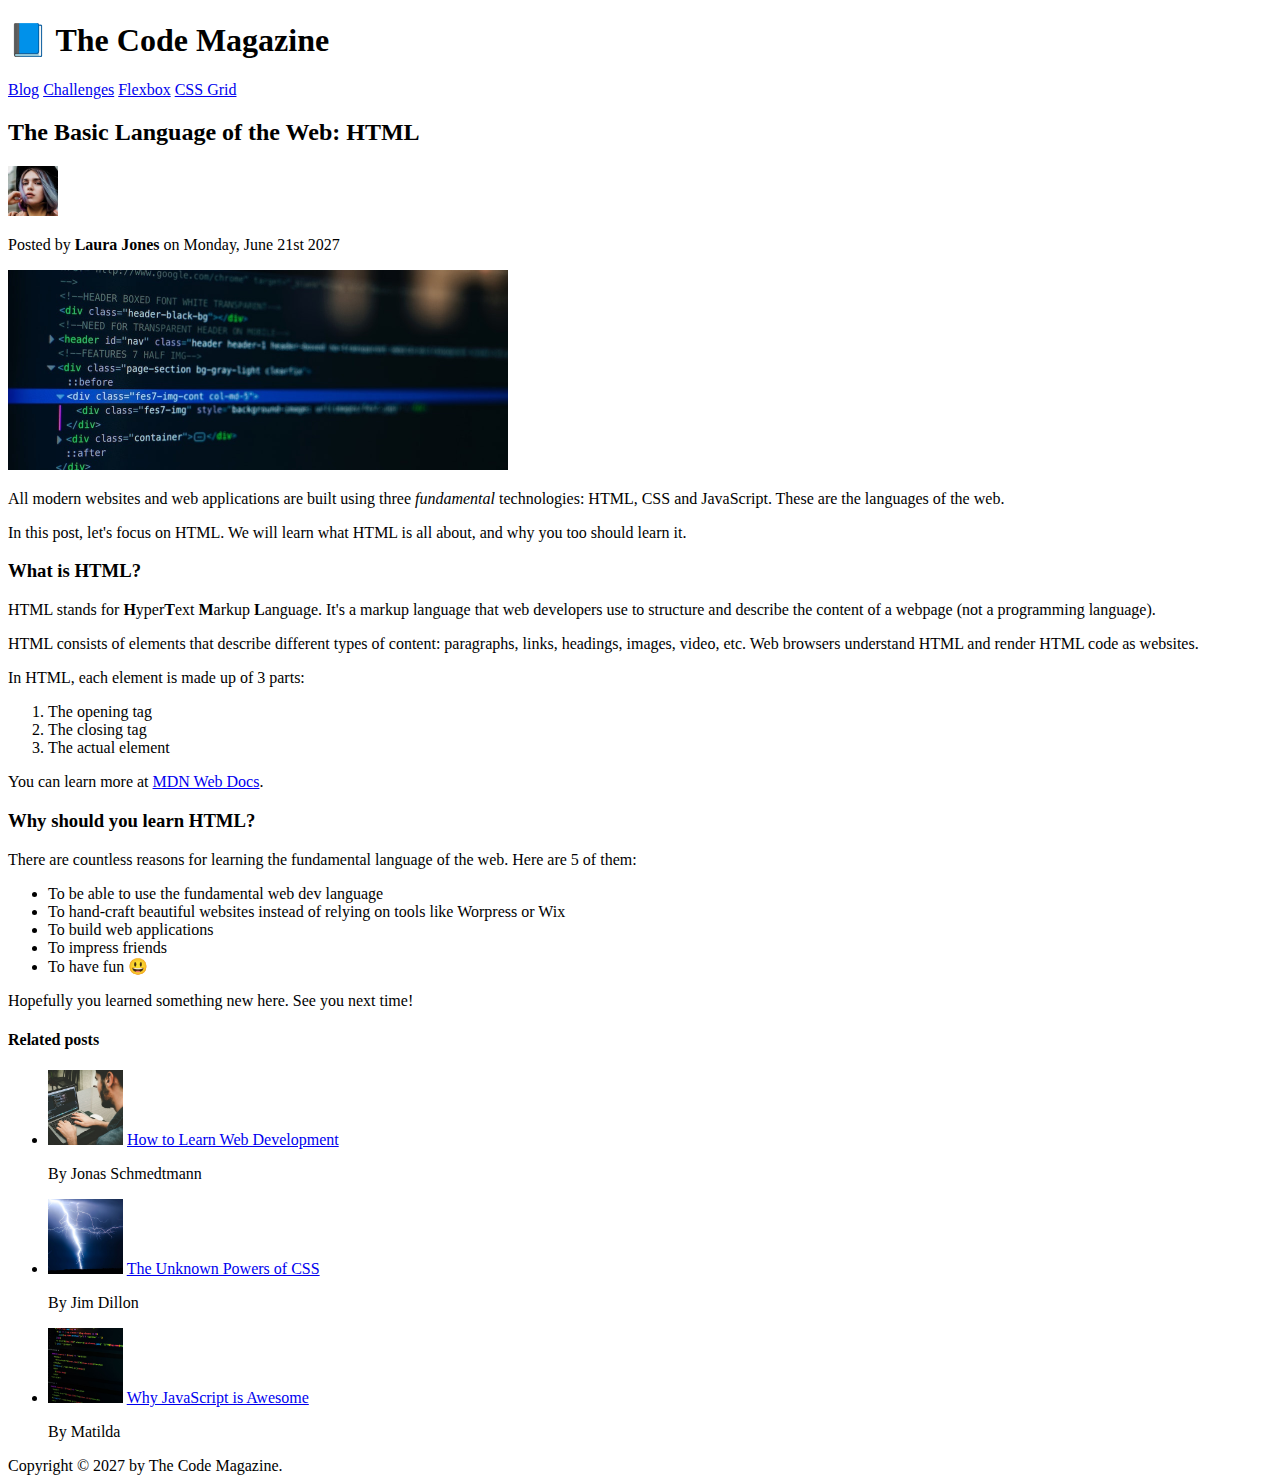
==== starter/03-CSS-Fundamentals/index.html @ c2d573e6 "Starter" ====
<!DOCTYPE html>
<html lang="en">
  <head>
    <meta charset="UTF-8" />
    <title>The Basic Language of the Web: HTML</title>
  </head>

  <body>
    <!--
    <h1>The Basic Language of the Web: HTML</h1>
    <h2>The Basic Language of the Web: HTML</h2>
    <h3>The Basic Language of the Web: HTML</h3>
    <h4>The Basic Language of the Web: HTML</h4>
    <h5>The Basic Language of the Web: HTML</h5>
    <h6>The Basic Language of the Web: HTML</h6>
    -->

    <header>
      <h1>📘 The Code Magazine</h1>

      <nav>
        <a href="blog.html">Blog</a>
        <a href="#">Challenges</a>
        <a href="#">Flexbox</a>
        <a href="#">CSS Grid</a>
      </nav>
    </header>

    <article>
      <header>
        <h2>The Basic Language of the Web: HTML</h2>

        <img
          src="img/laura-jones.jpg"
          alt="Headshot of Laura Jones"
          height="50"
          width="50"
        />

        <p>Posted by <strong>Laura Jones</strong> on Monday, June 21st 2027</p>

        <img
          src="img/post-img.jpg"
          alt="HTML code on a screen"
          width="500"
          height="200"
        />
      </header>

      <p>
        All modern websites and web applications are built using three
        <em>fundamental</em>
        technologies: HTML, CSS and JavaScript. These are the languages of the
        web.
      </p>

      <p>
        In this post, let's focus on HTML. We will learn what HTML is all about,
        and why you too should learn it.
      </p>

      <h3>What is HTML?</h3>
      <p>
        HTML stands for <strong>H</strong>yper<strong>T</strong>ext
        <strong>M</strong>arkup <strong>L</strong>anguage. It's a markup
        language that web developers use to structure and describe the content
        of a webpage (not a programming language).
      </p>
      <p>
        HTML consists of elements that describe different types of content:
        paragraphs, links, headings, images, video, etc. Web browsers understand
        HTML and render HTML code as websites.
      </p>
      <p>In HTML, each element is made up of 3 parts:</p>

      <ol>
        <li>The opening tag</li>
        <li>The closing tag</li>
        <li>The actual element</li>
      </ol>

      <p>
        You can learn more at
        <a
          href="https://developer.mozilla.org/en-US/docs/Web/HTML"
          target="_blank"
          >MDN Web Docs</a
        >.
      </p>

      <h3>Why should you learn HTML?</h3>

      <p>
        There are countless reasons for learning the fundamental language of the
        web. Here are 5 of them:
      </p>

      <ul>
        <li>To be able to use the fundamental web dev language</li>
        <li>
          To hand-craft beautiful websites instead of relying on tools like
          Worpress or Wix
        </li>
        <li>To build web applications</li>
        <li>To impress friends</li>
        <li>To have fun 😃</li>
      </ul>

      <p>Hopefully you learned something new here. See you next time!</p>
    </article>

    <aside>
      <h4>Related posts</h4>

      <ul>
        <li>
          <img
            src="img/related-1.jpg"
            alt="Person programming"
            width="75"
            width="75"
          />
          <a href="#">How to Learn Web Development</a>
          <p>By Jonas Schmedtmann</p>
        </li>
        <li>
          <img src="img/related-2.jpg" alt="Lightning" width="75" heigth="75" />
          <a href="#">The Unknown Powers of CSS</a>
          <p>By Jim Dillon</p>
        </li>
        <li>
          <img
            src="img/related-3.jpg"
            alt="JavaScript code on a screen"
            width="75"
            height="75"
          />
          <a href="#">Why JavaScript is Awesome</a>
          <p>By Matilda</p>
        </li>
      </ul>
    </aside>

    <footer>Copyright &copy; 2027 by The Code Magazine.</footer>
  </body>
</html>
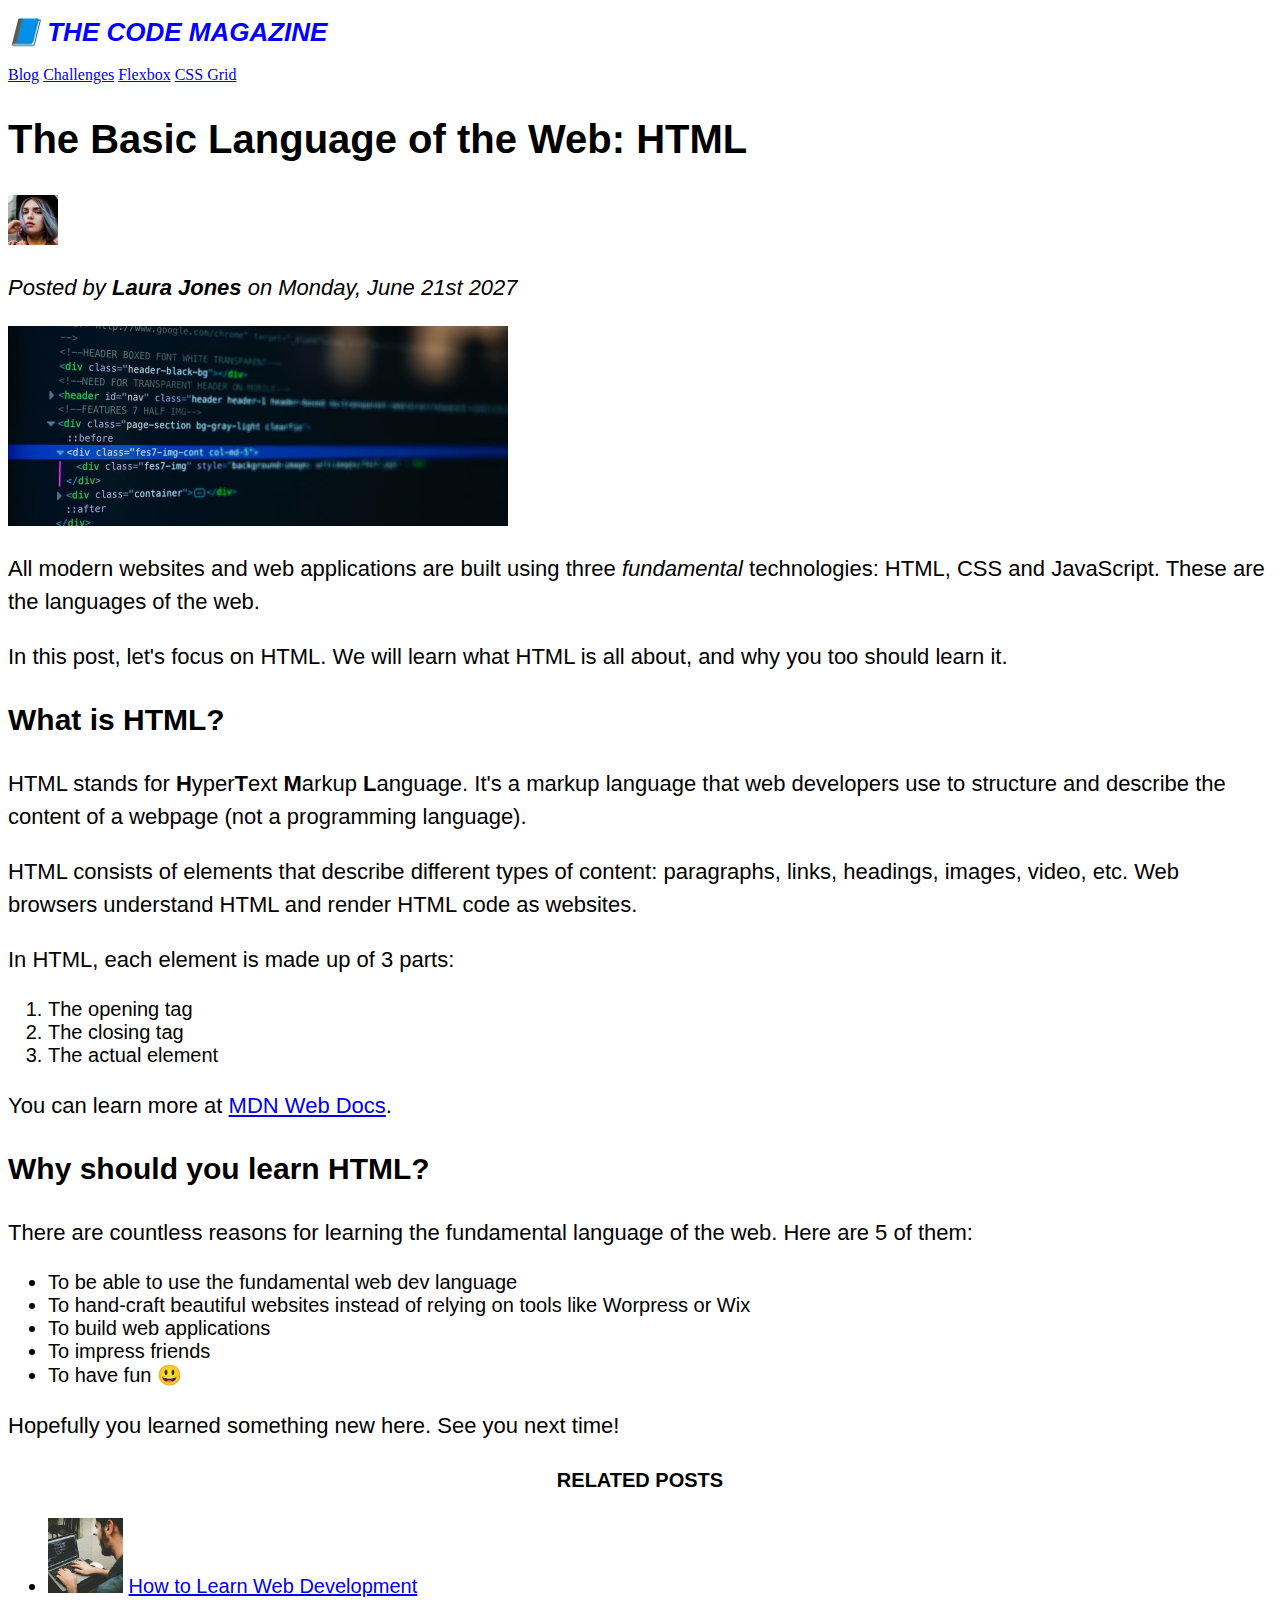
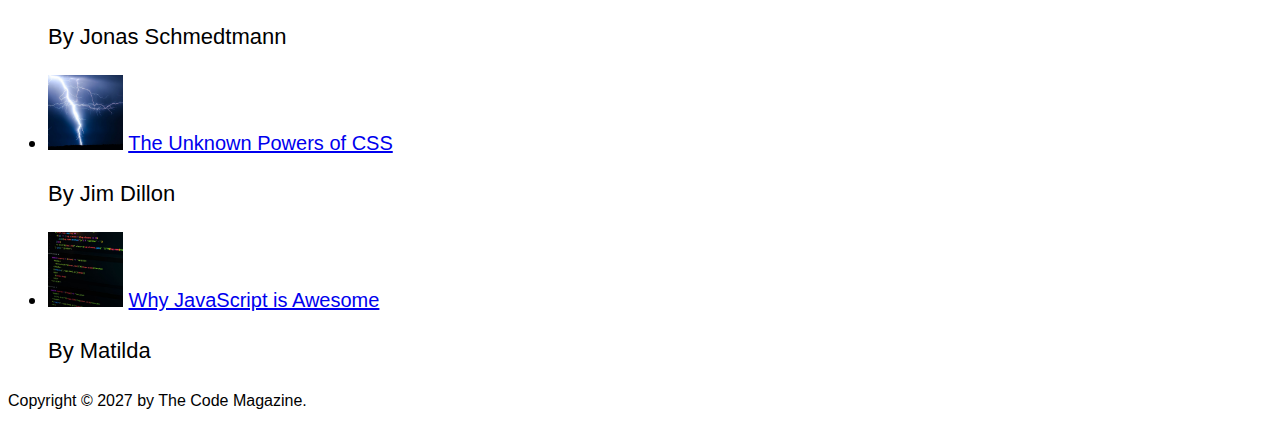
==== commit 9619ed9a: "Day4" ====
--- a/starter/03-CSS-Fundamentals/index.html
+++ b/starter/03-CSS-Fundamentals/index.html
@@ -2,6 +2,8 @@
 <html lang="en">
   <head>
     <meta charset="UTF-8" />
+    <link href="style.css" rel="stylesheet" />
+
     <title>The Basic Language of the Web: HTML</title>
   </head>
 
@@ -34,8 +36,7 @@
           src="img/laura-jones.jpg"
           alt="Headshot of Laura Jones"
           height="50"
-          width="50"
-        />
+          width="50" />
 
         <p>Posted by <strong>Laura Jones</strong> on Monday, June 21st 2027</p>
 
@@ -43,8 +44,7 @@
           src="img/post-img.jpg"
           alt="HTML code on a screen"
           width="500"
-          height="200"
-        />
+          height="200" />
       </header>
 
       <p>
@@ -107,40 +107,41 @@
       </ul>
 
       <p>Hopefully you learned something new here. See you next time!</p>
+
+      <aside>
+        <h4>Related posts</h4>
+
+        <ul>
+          <li>
+            <img
+              src="img/related-1.jpg"
+              alt="Person programming"
+              width="75"
+              width="75" />
+            <a href="#">How to Learn Web Development</a>
+            <p>By Jonas Schmedtmann</p>
+          </li>
+          <li>
+            <img
+              src="img/related-2.jpg"
+              alt="Lightning"
+              width="75"
+              heigth="75" />
+            <a href="#">The Unknown Powers of CSS</a>
+            <p>By Jim Dillon</p>
+          </li>
+          <li>
+            <img
+              src="img/related-3.jpg"
+              alt="JavaScript code on a screen"
+              width="75"
+              height="75" />
+            <a href="#">Why JavaScript is Awesome</a>
+            <p>By Matilda</p>
+          </li>
+        </ul>
+      </aside>
+      <footer><p>Copyright &copy; 2027 by The Code Magazine.</p></footer>
     </article>
-
-    <aside>
-      <h4>Related posts</h4>
-
-      <ul>
-        <li>
-          <img
-            src="img/related-1.jpg"
-            alt="Person programming"
-            width="75"
-            width="75"
-          />
-          <a href="#">How to Learn Web Development</a>
-          <p>By Jonas Schmedtmann</p>
-        </li>
-        <li>
-          <img src="img/related-2.jpg" alt="Lightning" width="75" heigth="75" />
-          <a href="#">The Unknown Powers of CSS</a>
-          <p>By Jim Dillon</p>
-        </li>
-        <li>
-          <img
-            src="img/related-3.jpg"
-            alt="JavaScript code on a screen"
-            width="75"
-            height="75"
-          />
-          <a href="#">Why JavaScript is Awesome</a>
-          <p>By Matilda</p>
-        </li>
-      </ul>
-    </aside>
-
-    <footer>Copyright &copy; 2027 by The Code Magazine.</footer>
   </body>
 </html>
--- a/starter/03-CSS-Fundamentals/style.css
+++ b/starter/03-CSS-Fundamentals/style.css
@@ -0,0 +1,46 @@
+h1,
+h2,
+h3,
+h4,
+p,
+li {
+  font-family: sans-serif;
+}
+
+h1 {
+  color: blue;
+  font-size: 26px;
+  text-transform: uppercase;
+  font-style: italic;
+}
+
+h2 {
+  font-size: 40px;
+}
+
+h3 {
+  font-size: 30px;
+}
+
+h4 {
+  font-size: 20px;
+  text-transform: uppercase;
+  text-align: center;
+}
+
+p {
+  font-size: 22px;
+  line-height: 1.5;
+}
+
+li {
+  font-size: 20px;
+}
+
+footer p {
+  font-size: 16px;
+}
+
+article header p {
+  font-style: italic;
+}
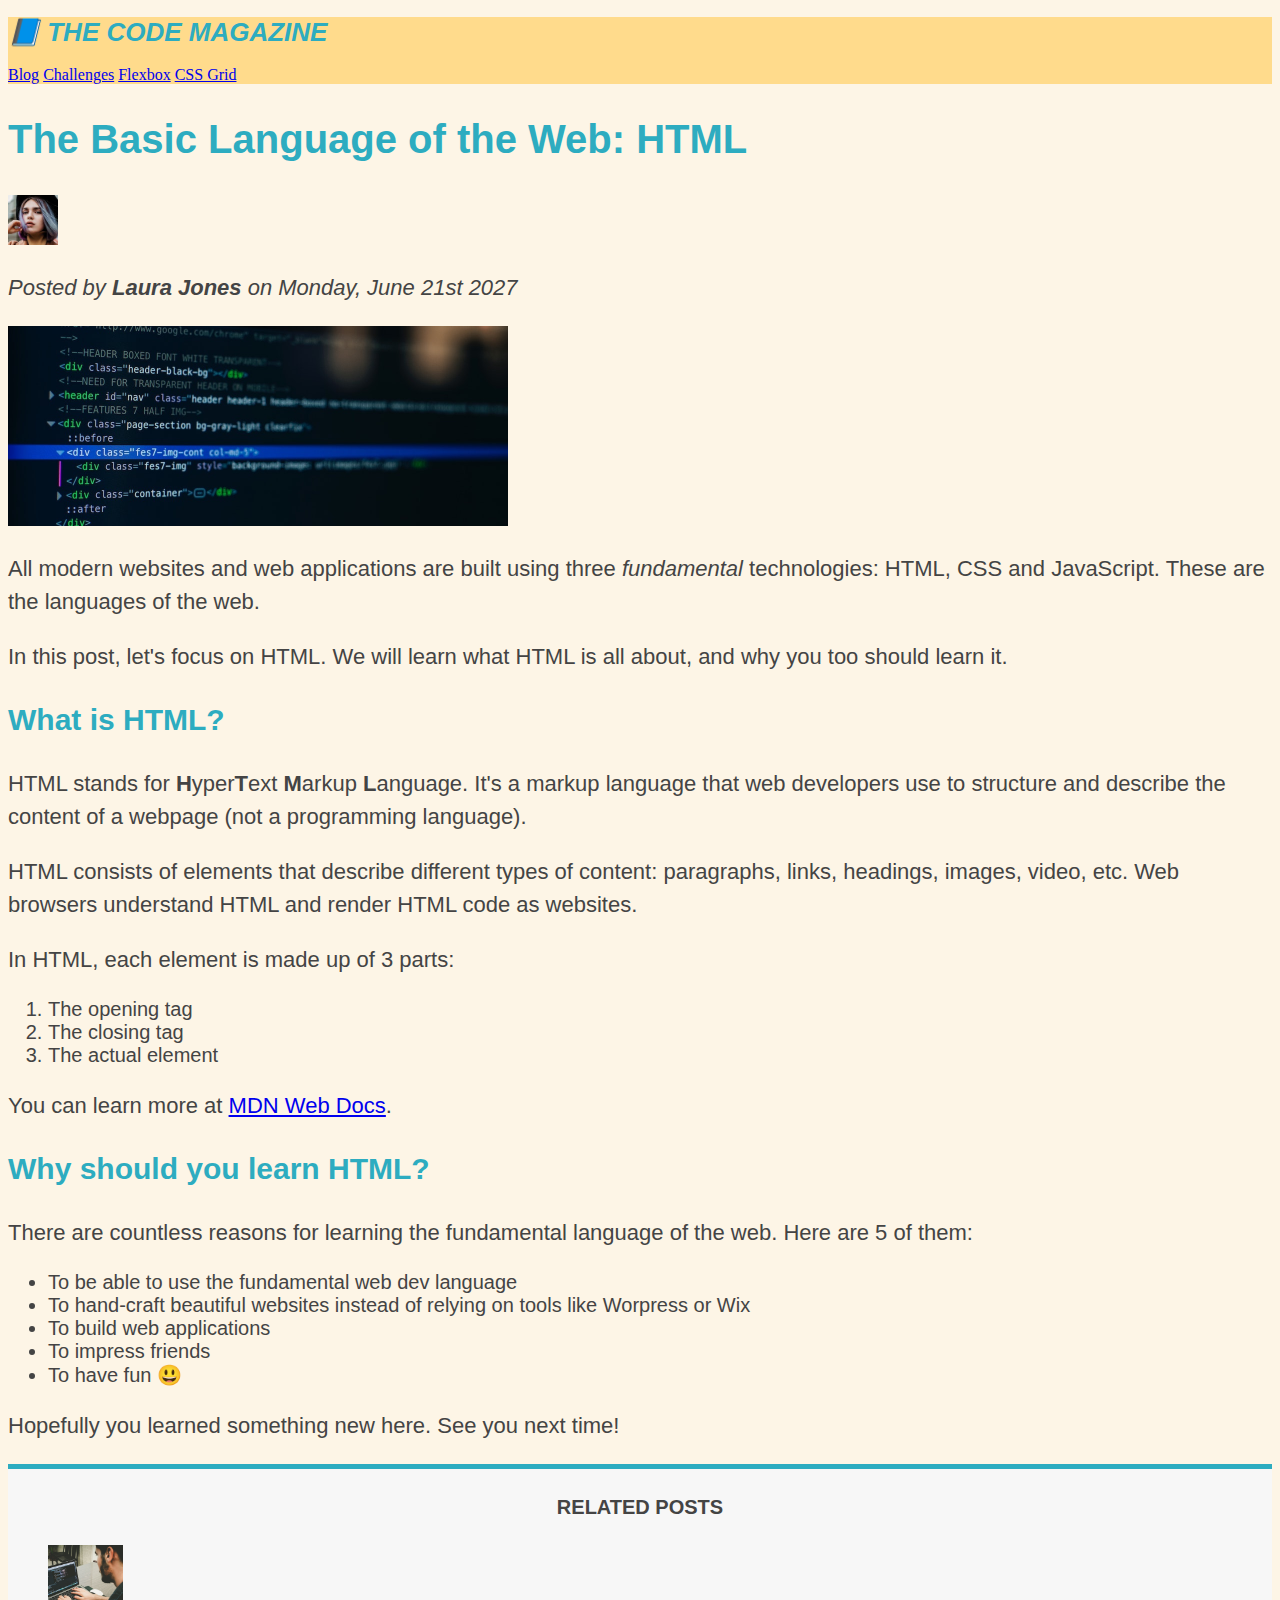
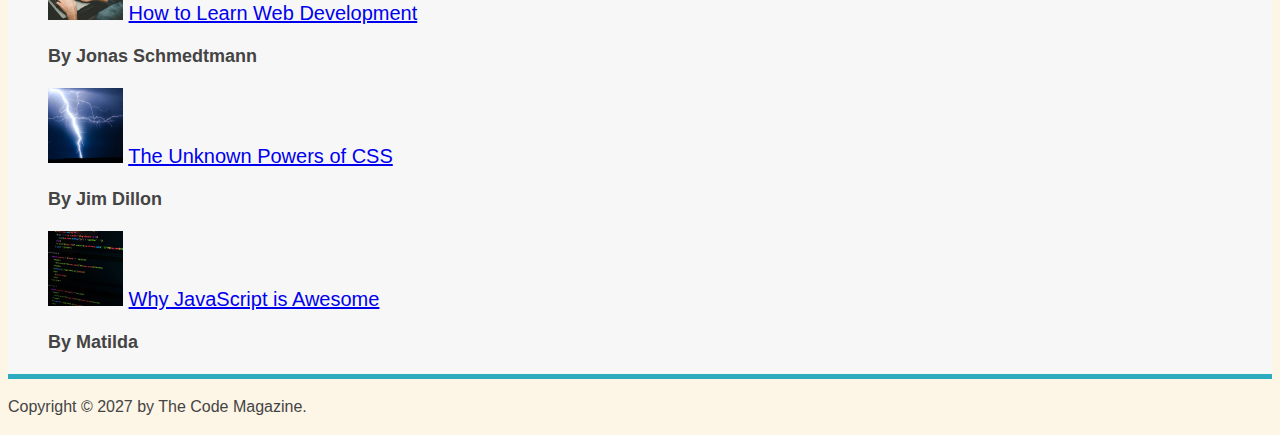
==== commit 18b30905: "Day5" ====
--- a/starter/03-CSS-Fundamentals/index.html
+++ b/starter/03-CSS-Fundamentals/index.html
@@ -17,7 +17,7 @@
     <h6>The Basic Language of the Web: HTML</h6>
     -->
 
-    <header>
+    <header class="main-header">
       <h1>📘 The Code Magazine</h1>
 
       <nav>
@@ -38,7 +38,9 @@
           height="50"
           width="50" />
 
-        <p>Posted by <strong>Laura Jones</strong> on Monday, June 21st 2027</p>
+        <p id="author">
+          Posted by <strong>Laura Jones</strong> on Monday, June 21st 2027
+        </p>
 
         <img
           src="img/post-img.jpg"
@@ -111,7 +113,7 @@
       <aside>
         <h4>Related posts</h4>
 
-        <ul>
+        <ul class="related-list">
           <li>
             <img
               src="img/related-1.jpg"
@@ -119,7 +121,7 @@
               width="75"
               width="75" />
             <a href="#">How to Learn Web Development</a>
-            <p>By Jonas Schmedtmann</p>
+            <p class="related-author">By Jonas Schmedtmann</p>
           </li>
           <li>
             <img
@@ -128,7 +130,7 @@
               width="75"
               heigth="75" />
             <a href="#">The Unknown Powers of CSS</a>
-            <p>By Jim Dillon</p>
+            <p class="related-author">By Jim Dillon</p>
           </li>
           <li>
             <img
@@ -137,11 +139,13 @@
               width="75"
               height="75" />
             <a href="#">Why JavaScript is Awesome</a>
-            <p>By Matilda</p>
+            <p class="related-author">By Matilda</p>
           </li>
         </ul>
       </aside>
-      <footer><p>Copyright &copy; 2027 by The Code Magazine.</p></footer>
+      <footer>
+        <p id="copyright">Copyright &copy; 2027 by The Code Magazine.</p>
+      </footer>
     </article>
   </body>
 </html>
--- a/starter/03-CSS-Fundamentals/style.css
+++ b/starter/03-CSS-Fundamentals/style.css
@@ -5,10 +5,16 @@
 p,
 li {
   font-family: sans-serif;
+  color: #444;
+}
+
+h1,
+h2,
+h3 {
+  color: #2dacc0;
 }
 
 h1 {
-  color: blue;
   font-size: 26px;
   text-transform: uppercase;
   font-style: italic;
@@ -41,6 +47,41 @@
   font-size: 16px;
 }
 
-article header p {
+/* article header p {
+  font-style: italic;
+} */
+
+#author {
   font-style: italic;
 }
+
+#copyright {
+  font-size: 16px;
+}
+
+.related-author {
+  font-size: 18px;
+  font-weight: bold;
+}
+
+/* ul {
+  list-style: none;
+} */
+
+.related-list {
+  list-style: none;
+}
+
+.main-header {
+  background-color: rgb(255, 219, 140);
+}
+
+aside {
+  background-color: #f7f7f7;
+  border-top: 5px solid #2dacc0;
+  border-bottom: 5px solid #2dacc0;
+}
+
+body {
+  background-color: oldlace;
+}
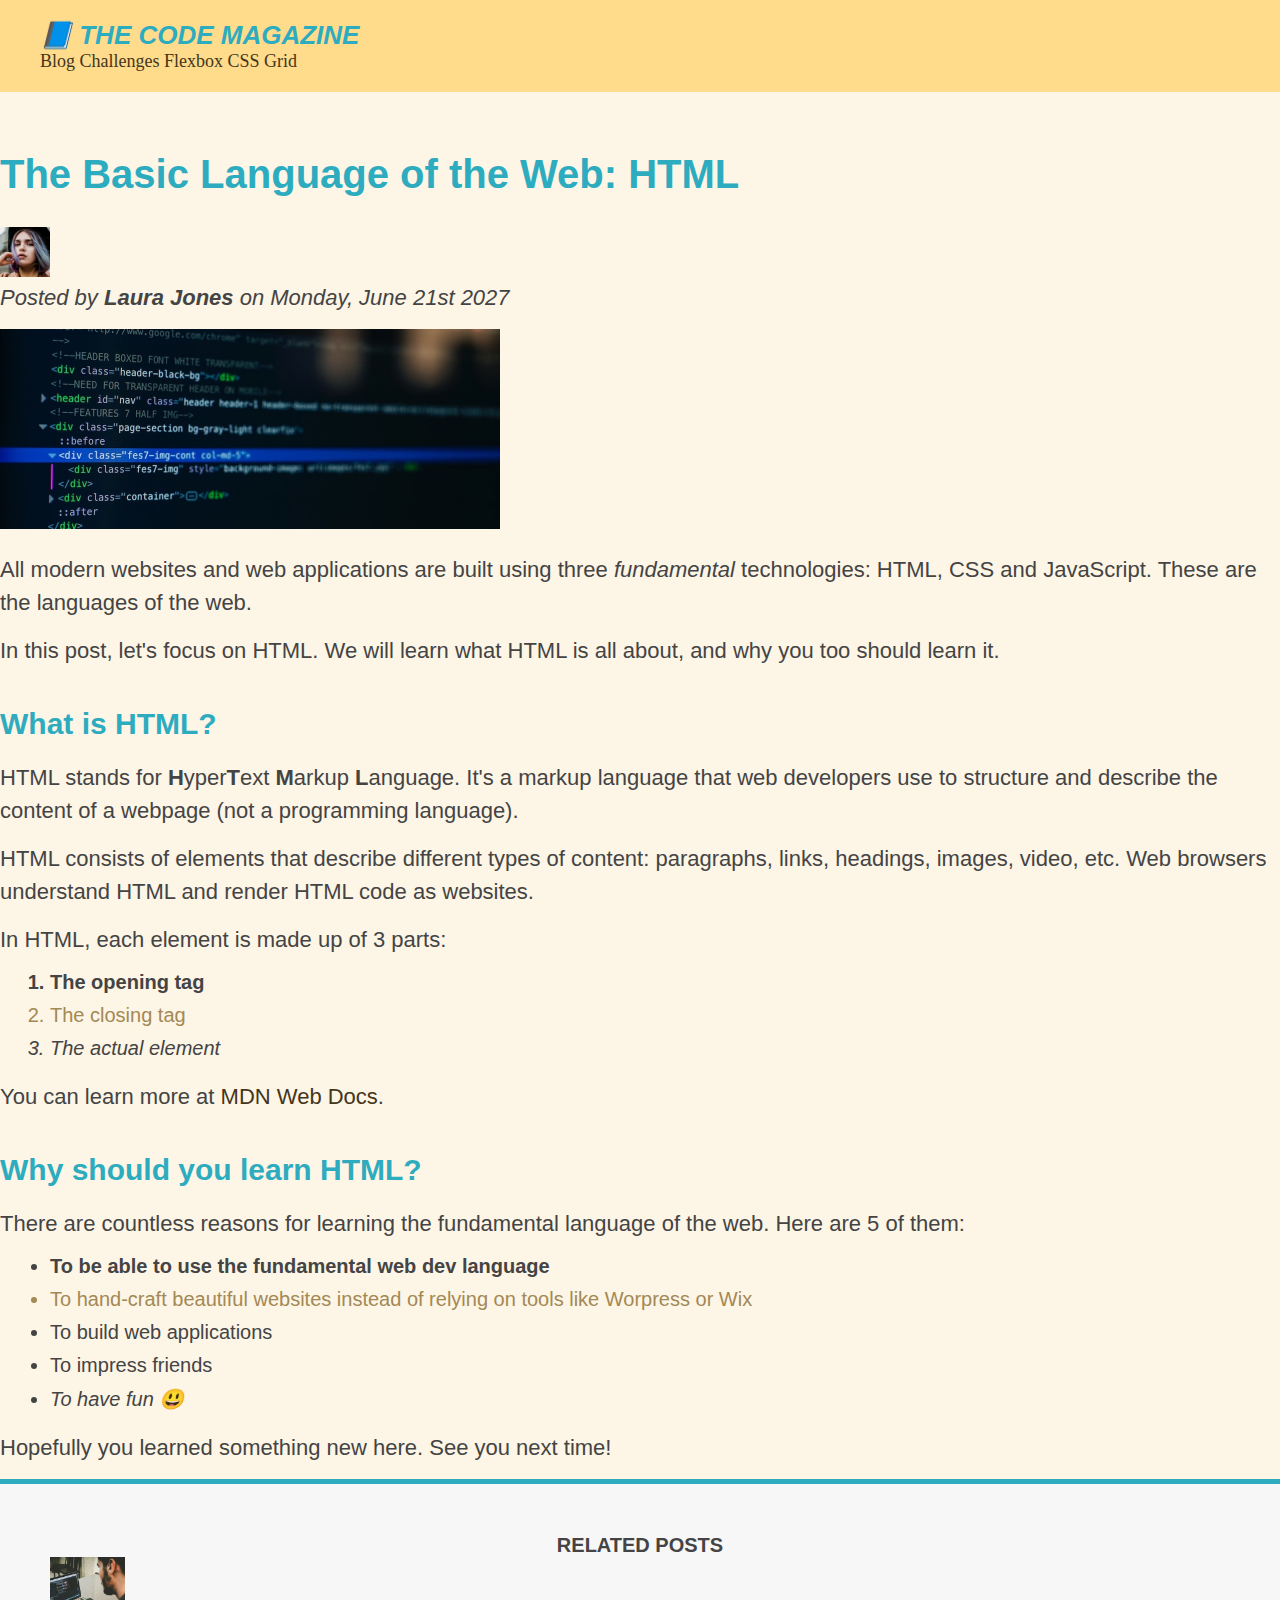
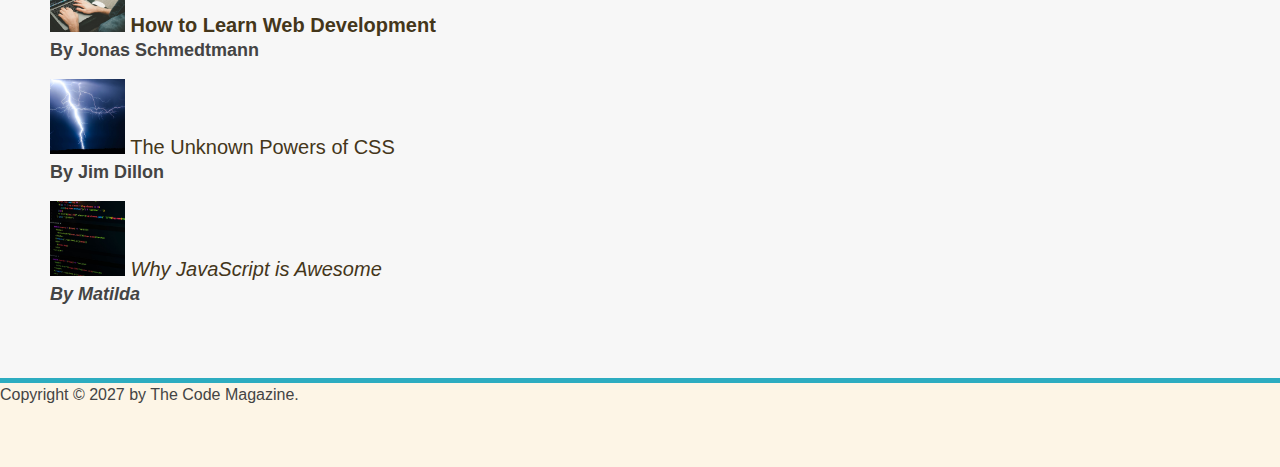
==== commit 8b4ca8ef: "Day7" ====
--- a/starter/03-CSS-Fundamentals/index.html
+++ b/starter/03-CSS-Fundamentals/index.html
@@ -29,7 +29,7 @@
     </header>
 
     <article>
-      <header>
+      <header class="post-header">
         <h2>The Basic Language of the Web: HTML</h2>
 
         <img
--- a/starter/03-CSS-Fundamentals/style.css
+++ b/starter/03-CSS-Fundamentals/style.css
@@ -6,6 +6,11 @@
 li {
   font-family: sans-serif;
   color: #444;
+}
+
+* {
+  margin: 0;
+  padding: 0;
 }
 
 h1,
@@ -22,10 +27,21 @@
 
 h2 {
   font-size: 40px;
+  margin-bottom: 30px;
 }
 
 h3 {
   font-size: 30px;
+  margin-bottom: 20px;
+  margin-top: 40px;
+}
+
+nav {
+  font-size: 18px;
+}
+
+article {
+  margin-bottom: 60px;
 }
 
 h4 {
@@ -37,16 +53,28 @@
 p {
   font-size: 22px;
   line-height: 1.5;
+  margin-bottom: 15px;
+}
+
+ul,
+ol {
+  margin-left: 50px;
+  margin-bottom: 20px;
 }
 
 li {
   font-size: 20px;
+  margin-bottom: 10px;
 }
 
-footer p {
+li:last-child {
+  margin-bottom: 0;
+}
+
+/* footer p {
   font-size: 16px;
 }
-
+ */
 /* article header p {
   font-style: italic;
 } */
@@ -74,14 +102,61 @@
 
 .main-header {
   background-color: rgb(255, 219, 140);
+
+  padding: 20px 40px;
+  margin-bottom: 60px;
+}
+
+.post-header {
+  margin-bottom: 20px;
 }
 
 aside {
   background-color: #f7f7f7;
   border-top: 5px solid #2dacc0;
   border-bottom: 5px solid #2dacc0;
+  /* padding-top: 50px;
+  padding-bottom: 50px; */
+  padding: 50px 0;
 }
 
 body {
   background-color: oldlace;
 }
+
+li:first-child {
+  font-weight: bold;
+}
+
+li:last-child {
+  font-style: italic;
+}
+
+li:nth-child(2) {
+  color: rgb(163, 137, 85);
+}
+
+/* article p:last-child {
+  color: rgb(163, 137, 85);
+} */
+
+/* Style links */
+a:link {
+  color: rgb(68, 54, 26);
+  text-decoration: none;
+}
+
+a:visited {
+  color: rgb(240, 201, 124);
+}
+
+a:hover {
+  color: rgb(92, 77, 48);
+  font-weight: bold;
+  text-decoration: underline dotted rgb(92, 77, 48);
+}
+
+a:active {
+  background-color: rgb(92, 77, 48);
+  color: rgb(255, 219, 140);
+}
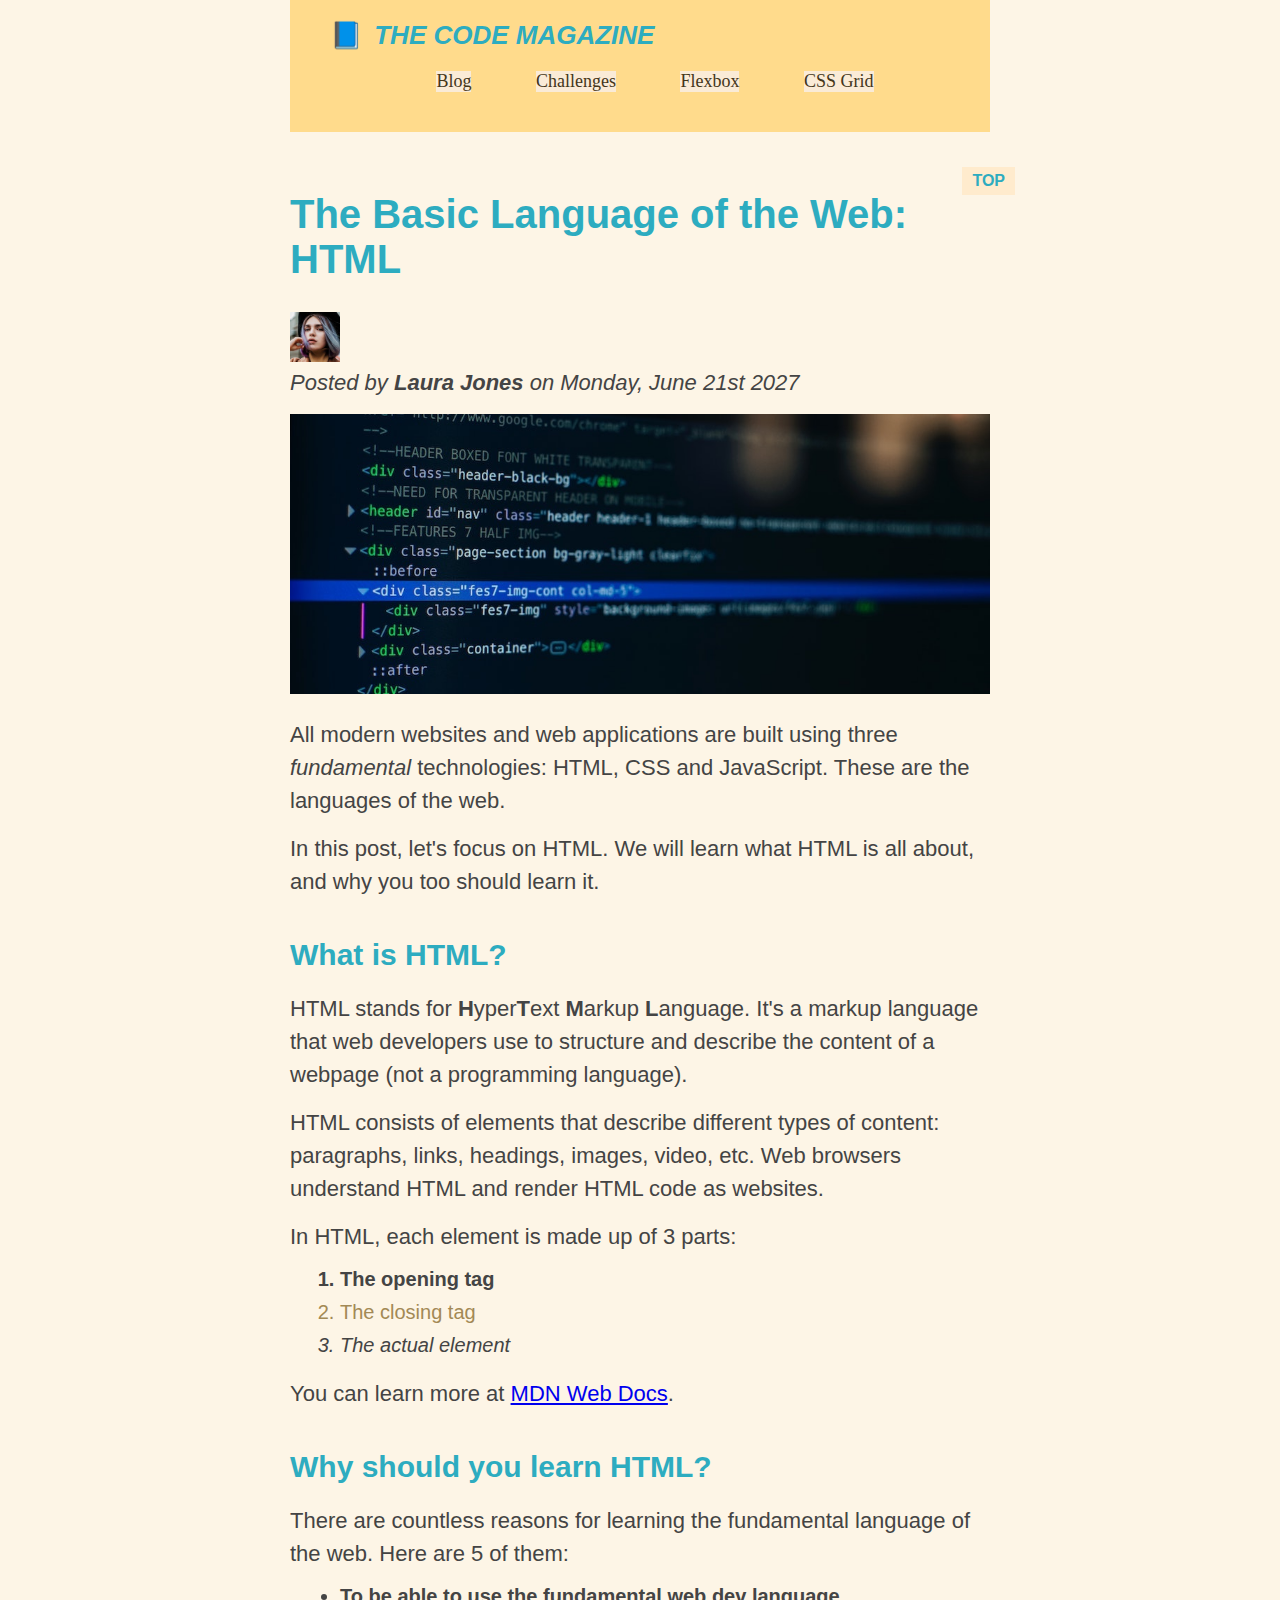
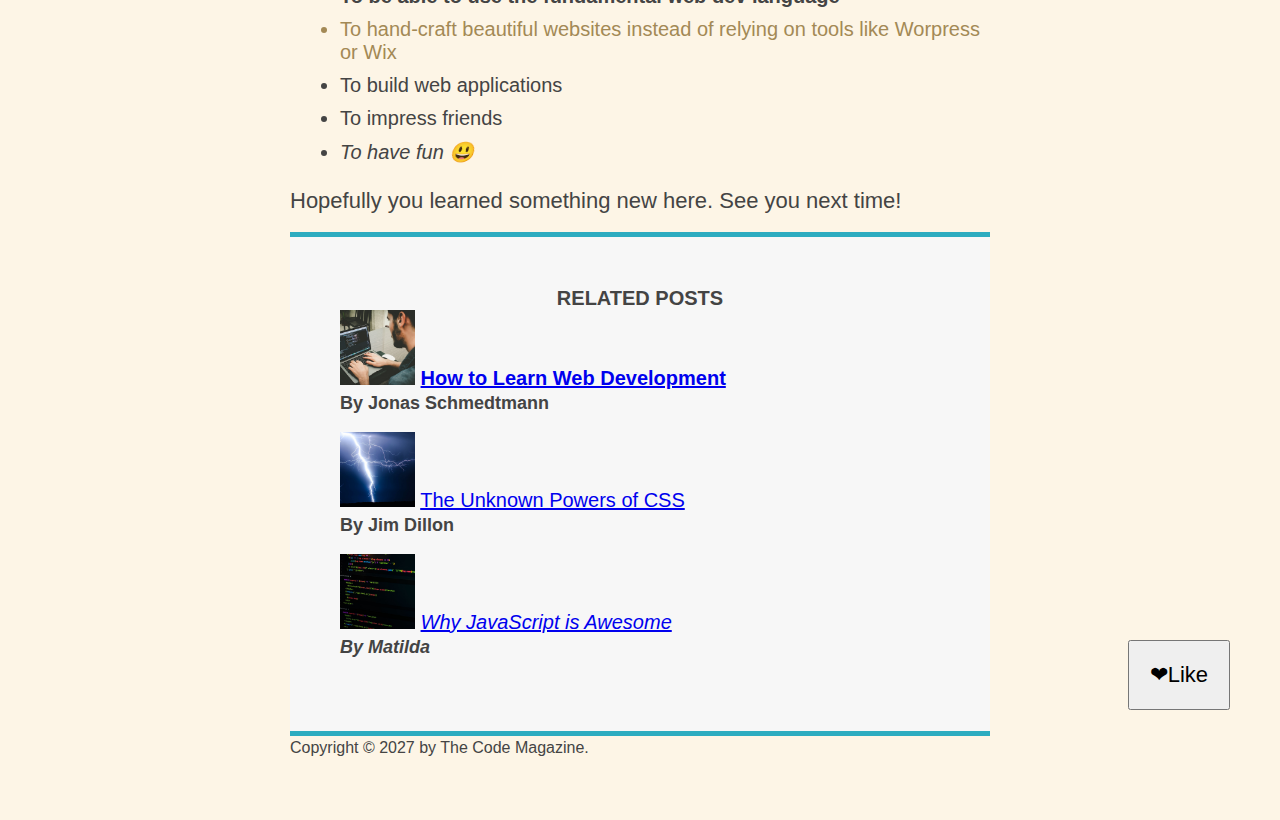
==== commit 0a1c6a26: "Day8" ====
--- a/starter/03-CSS-Fundamentals/index.html
+++ b/starter/03-CSS-Fundamentals/index.html
@@ -17,135 +17,139 @@
     <h6>The Basic Language of the Web: HTML</h6>
     -->
 
-    <header class="main-header">
-      <h1>📘 The Code Magazine</h1>
+    <div class="container">
+      <header class="main-header">
+        <h1>📘 The Code Magazine</h1>
 
-      <nav>
-        <a href="blog.html">Blog</a>
-        <a href="#">Challenges</a>
-        <a href="#">Flexbox</a>
-        <a href="#">CSS Grid</a>
-      </nav>
-    </header>
+        <nav>
+          <a href="blog.html">Blog</a>
+          <a href="#">Challenges</a>
+          <a href="#">Flexbox</a>
+          <a href="#">CSS Grid</a>
+        </nav>
+      </header>
 
-    <article>
-      <header class="post-header">
-        <h2>The Basic Language of the Web: HTML</h2>
+      <article>
+        <header class="post-header">
+          <h2>The Basic Language of the Web: HTML</h2>
 
-        <img
-          src="img/laura-jones.jpg"
-          alt="Headshot of Laura Jones"
-          height="50"
-          width="50" />
+          <img
+            src="img/laura-jones.jpg"
+            alt="Headshot of Laura Jones"
+            height="50"
+            width="50" />
+          <p id="author">
+            Posted by <strong>Laura Jones</strong> on Monday, June 21st 2027
+          </p>
 
-        <p id="author">
-          Posted by <strong>Laura Jones</strong> on Monday, June 21st 2027
+          <img
+            src="img/post-img.jpg"
+            alt="HTML code on a screen"
+            width="500"
+            height="200"
+            class="post-image" />
+        </header>
+
+        <p>
+          All modern websites and web applications are built using three
+          <em>fundamental</em>
+          technologies: HTML, CSS and JavaScript. These are the languages of the
+          web.
         </p>
 
-        <img
-          src="img/post-img.jpg"
-          alt="HTML code on a screen"
-          width="500"
-          height="200" />
-      </header>
+        <p>
+          In this post, let's focus on HTML. We will learn what HTML is all
+          about, and why you too should learn it.
+        </p>
 
-      <p>
-        All modern websites and web applications are built using three
-        <em>fundamental</em>
-        technologies: HTML, CSS and JavaScript. These are the languages of the
-        web.
-      </p>
+        <h3>What is HTML?</h3>
+        <p>
+          HTML stands for <strong>H</strong>yper<strong>T</strong>ext
+          <strong>M</strong>arkup <strong>L</strong>anguage. It's a markup
+          language that web developers use to structure and describe the content
+          of a webpage (not a programming language).
+        </p>
+        <p>
+          HTML consists of elements that describe different types of content:
+          paragraphs, links, headings, images, video, etc. Web browsers
+          understand HTML and render HTML code as websites.
+        </p>
+        <p>In HTML, each element is made up of 3 parts:</p>
 
-      <p>
-        In this post, let's focus on HTML. We will learn what HTML is all about,
-        and why you too should learn it.
-      </p>
+        <ol>
+          <li>The opening tag</li>
+          <li>The closing tag</li>
+          <li>The actual element</li>
+        </ol>
 
-      <h3>What is HTML?</h3>
-      <p>
-        HTML stands for <strong>H</strong>yper<strong>T</strong>ext
-        <strong>M</strong>arkup <strong>L</strong>anguage. It's a markup
-        language that web developers use to structure and describe the content
-        of a webpage (not a programming language).
-      </p>
-      <p>
-        HTML consists of elements that describe different types of content:
-        paragraphs, links, headings, images, video, etc. Web browsers understand
-        HTML and render HTML code as websites.
-      </p>
-      <p>In HTML, each element is made up of 3 parts:</p>
+        <p>
+          You can learn more at
+          <a
+            href="https://developer.mozilla.org/en-US/docs/Web/HTML"
+            target="_blank"
+            >MDN Web Docs</a
+          >.
+        </p>
 
-      <ol>
-        <li>The opening tag</li>
-        <li>The closing tag</li>
-        <li>The actual element</li>
-      </ol>
+        <h3>Why should you learn HTML?</h3>
 
-      <p>
-        You can learn more at
-        <a
-          href="https://developer.mozilla.org/en-US/docs/Web/HTML"
-          target="_blank"
-          >MDN Web Docs</a
-        >.
-      </p>
+        <p>
+          There are countless reasons for learning the fundamental language of
+          the web. Here are 5 of them:
+        </p>
 
-      <h3>Why should you learn HTML?</h3>
+        <ul>
+          <li>To be able to use the fundamental web dev language</li>
+          <li>
+            To hand-craft beautiful websites instead of relying on tools like
+            Worpress or Wix
+          </li>
+          <li>To build web applications</li>
+          <li>To impress friends</li>
+          <li>To have fun 😃</li>
+        </ul>
 
-      <p>
-        There are countless reasons for learning the fundamental language of the
-        web. Here are 5 of them:
-      </p>
+        <p>Hopefully you learned something new here. See you next time!</p>
 
-      <ul>
-        <li>To be able to use the fundamental web dev language</li>
-        <li>
-          To hand-craft beautiful websites instead of relying on tools like
-          Worpress or Wix
-        </li>
-        <li>To build web applications</li>
-        <li>To impress friends</li>
-        <li>To have fun 😃</li>
-      </ul>
+        <aside>
+          <h4>Related posts</h4>
 
-      <p>Hopefully you learned something new here. See you next time!</p>
+          <ul class="related-list">
+            <li>
+              <img
+                src="img/related-1.jpg"
+                alt="Person programming"
+                width="75"
+                width="75" />
+              <a href="#">How to Learn Web Development</a>
+              <p class="related-author">By Jonas Schmedtmann</p>
+            </li>
+            <li>
+              <img
+                src="img/related-2.jpg"
+                alt="Lightning"
+                width="75"
+                heigth="75" />
+              <a href="#">The Unknown Powers of CSS</a>
+              <p class="related-author">By Jim Dillon</p>
+            </li>
+            <li>
+              <img
+                src="img/related-3.jpg"
+                alt="JavaScript code on a screen"
+                width="75"
+                height="75" />
+              <a href="#">Why JavaScript is Awesome</a>
+              <p class="related-author">By Matilda</p>
+            </li>
+          </ul>
+        </aside>
+        <footer>
+          <p id="copyright">Copyright &copy; 2027 by The Code Magazine.</p>
+        </footer>
+      </article>
+    </div>
 
-      <aside>
-        <h4>Related posts</h4>
-
-        <ul class="related-list">
-          <li>
-            <img
-              src="img/related-1.jpg"
-              alt="Person programming"
-              width="75"
-              width="75" />
-            <a href="#">How to Learn Web Development</a>
-            <p class="related-author">By Jonas Schmedtmann</p>
-          </li>
-          <li>
-            <img
-              src="img/related-2.jpg"
-              alt="Lightning"
-              width="75"
-              heigth="75" />
-            <a href="#">The Unknown Powers of CSS</a>
-            <p class="related-author">By Jim Dillon</p>
-          </li>
-          <li>
-            <img
-              src="img/related-3.jpg"
-              alt="JavaScript code on a screen"
-              width="75"
-              height="75" />
-            <a href="#">Why JavaScript is Awesome</a>
-            <p class="related-author">By Matilda</p>
-          </li>
-        </ul>
-      </aside>
-      <footer>
-        <p id="copyright">Copyright &copy; 2027 by The Code Magazine.</p>
-      </footer>
-    </article>
+    <button>❤Like</button>
   </body>
 </html>
--- a/starter/03-CSS-Fundamentals/style.css
+++ b/starter/03-CSS-Fundamentals/style.css
@@ -25,9 +25,15 @@
   font-style: italic;
 }
 
+h1::first-letter {
+  font-style: normal;
+  margin-right: 5px;
+}
+
 h2 {
   font-size: 40px;
   margin-bottom: 30px;
+  position: relative;
 }
 
 h3 {
@@ -38,6 +44,7 @@
 
 nav {
   font-size: 18px;
+  text-align: center;
 }
 
 article {
@@ -56,6 +63,24 @@
   margin-bottom: 15px;
 }
 
+h2::after {
+  content: "TOP";
+  background-color: blanchedalmond;
+  font-size: 16px;
+  font-weight: bold;
+  display: inline-block;
+  padding: 5px 10px;
+  position: absolute;
+  top: -25px;
+  right: -25px;
+}
+
+.container {
+  width: 700px;
+  margin-left: auto;
+  margin-right: auto;
+}
+
 ul,
 ol {
   margin-left: 50px;
@@ -105,10 +130,17 @@
 
   padding: 20px 40px;
   margin-bottom: 60px;
+
+  /* height: 80px; */
 }
 
 .post-header {
   margin-bottom: 20px;
+}
+
+.post-image {
+  width: 100%;
+  height: auto;
 }
 
 aside {
@@ -122,6 +154,8 @@
 
 body {
   background-color: oldlace;
+
+  position: relative;
 }
 
 li:first-child {
@@ -141,9 +175,16 @@
 } */
 
 /* Style links */
-a:link {
+nav a:link {
   color: rgb(68, 54, 26);
   text-decoration: none;
+  background-color: antiquewhite;
+  margin: 20px 30px;
+  display: inline-block;
+}
+
+nav a:link:last-child {
+  margin-right: 0;
 }
 
 a:visited {
@@ -160,3 +201,13 @@
   background-color: rgb(92, 77, 48);
   color: rgb(255, 219, 140);
 }
+
+button {
+  font-size: 22px;
+  padding: 20px;
+  cursor: pointer;
+
+  position: absolute;
+  bottom: 50px;
+  right: 50px;
+}
